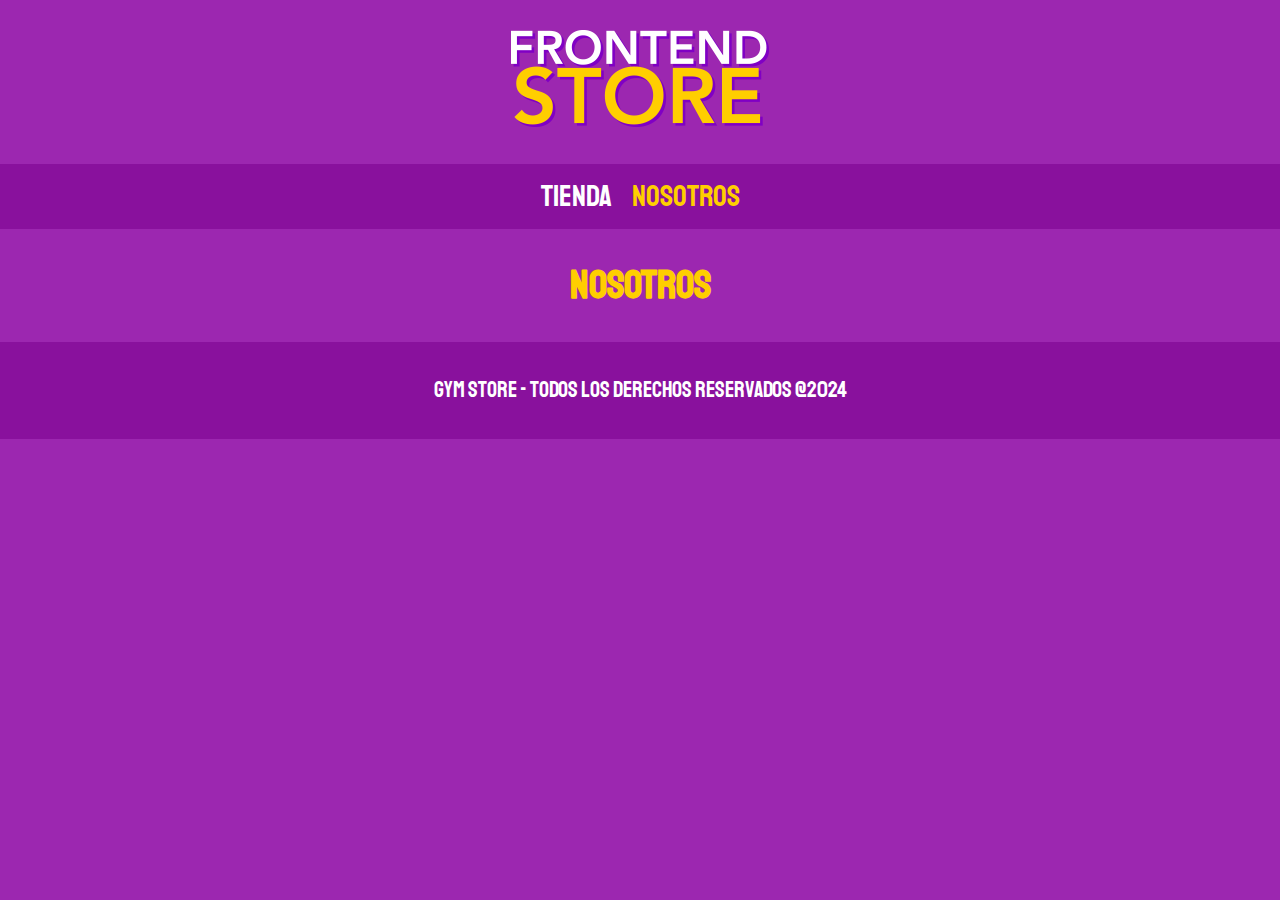
==== about.html @ a355844e "[ADD] Html and Css in the footer and main seccion" ====
<!DOCTYPE html>
<html lang="en">

<head>
    <meta charset="UTF-8">
    <meta http-equiv="X-UA-Compatible" content="IE=edge">
    <meta name="viewport" content="width=device-width, initial-scale=1.0">
    <link rel="stylesheet" href="css/normalize.css">
    <link rel="preconnect" href="https://fonts.googleapis.com">
    <link rel="preconnect" href="https://fonts.gstatic.com" crossorigin>
    <link href="https://fonts.googleapis.com/css2?family=Staatliches&display=swap" rel="stylesheet">
    <link rel="stylesheet" href="css/style.css">
    <title>GymStore</title>
</head>

<body>

    <header class="header">
        <a href=" index.html">
            <img class="header__logo" src="img/logo.png" alt="Logotipo">
        </a>
    </header>

    <nav class="navbar">
        <a class="navbar__link" href="index.html">Tienda</a>
        <a class="navbar__link navbar__link--active" href="about.html">Nosotros</a>
    </nav>

    <main class="container">
        <h1>Nosotros</h1>

    </main>

    <footer class="footer">
        <p class="footer__text">Gym Store - Todos los derechos Reservados @2024</p>
    </footer>

</body>

</html>
---- css/style.css ----
:root{
    --primary-color: #9c27b0;
    --primary-color-dark: #89119D;
    --secondary-color: #FFCE00;
    --secondary-color-dark: rgb(233,287,2);
    --just-white: #fff;
    --just-black: #000;

    --font-family: 'Staatliches', cursive;
}

*, *:before, *:after{
    box-sizing: inherit;
}

html{
    box-sizing: border-box;
    font-size: 62.5%;
}

/*---Globales---*/
body{
    background-color: var(--primary-color);
    font-size: 1.5rem;
    line-height: 1.5;
}

p{
    font-size: 1.8rem;
    font-family: Arial, Helvetica, sans-serif;
    color: var(--just-white);
}

a{
    text-decoration: none;
}

img{
    max-width: 100%;
}

.container{
    max-width: 120rem;
    margin: 0 auto;
}

h1,h2,h3{
    text-align: center;
    color: var(--secondary-color);
    font-family: var(--font-family);
}

h1{
    font-size: 4rem;
}

h2{
    font-size: 3.2rem;
}

h3{
    font-size: 2.4rem;
}

/*----Header----*/

.header{
    display: flex;
    justify-content: center;
}

.header__logo{
    margin: 3rem 0;
}

.navbar{
    background-color: var(--primary-color-dark);
    padding: 1rem 0;
    display: flex;
    justify-content: center;
    gap: 2rem;
}

.navbar__link{
    font-family: var(--font-family);
    color: var(--just-white);
    font-size: 3rem;
}

.navbar__link:last-of-type{
    margin-right: 0;
}

.navbar__link:hover,
.navbar__link--active{
    color: var(--secondary-color);
}

/**/
.grid{
    display: grid;
    grid-template-columns: repeat(2, 1fr);
    gap: 2rem;
}

@media(min-width: 738px){
    .grid{
        display: grid;
        grid-template-columns: repeat(3, 1fr);
    }
}

/*----- Productos -----*/

.producto{
    background-color: var(--primary-color-dark);
    padding: 1rem;
}

.producto__imagen{
    width: 100%;
}

.producto__info{
    
}

.producto__nombre{
    font-size: 4rem;
}

.producto__precio{
    font-size: 2.8rem;
    color: var(--secondary-color);
}

.producto__nombre,
.producto__precio{
    font-family: var(--font-family);
    margin: 1rem 0;
    text-align: center;
    line-height: 1.2;
}





/* ----- Footer -----*/
.footer{
    background-color: var(--primary-color-dark);
    padding: 1rem 0;
    margin-top: 2rem;
}

.footer__text{
    text-align: center;
    font-family: var(--font-family);
    font-size: 2.2rem;
}
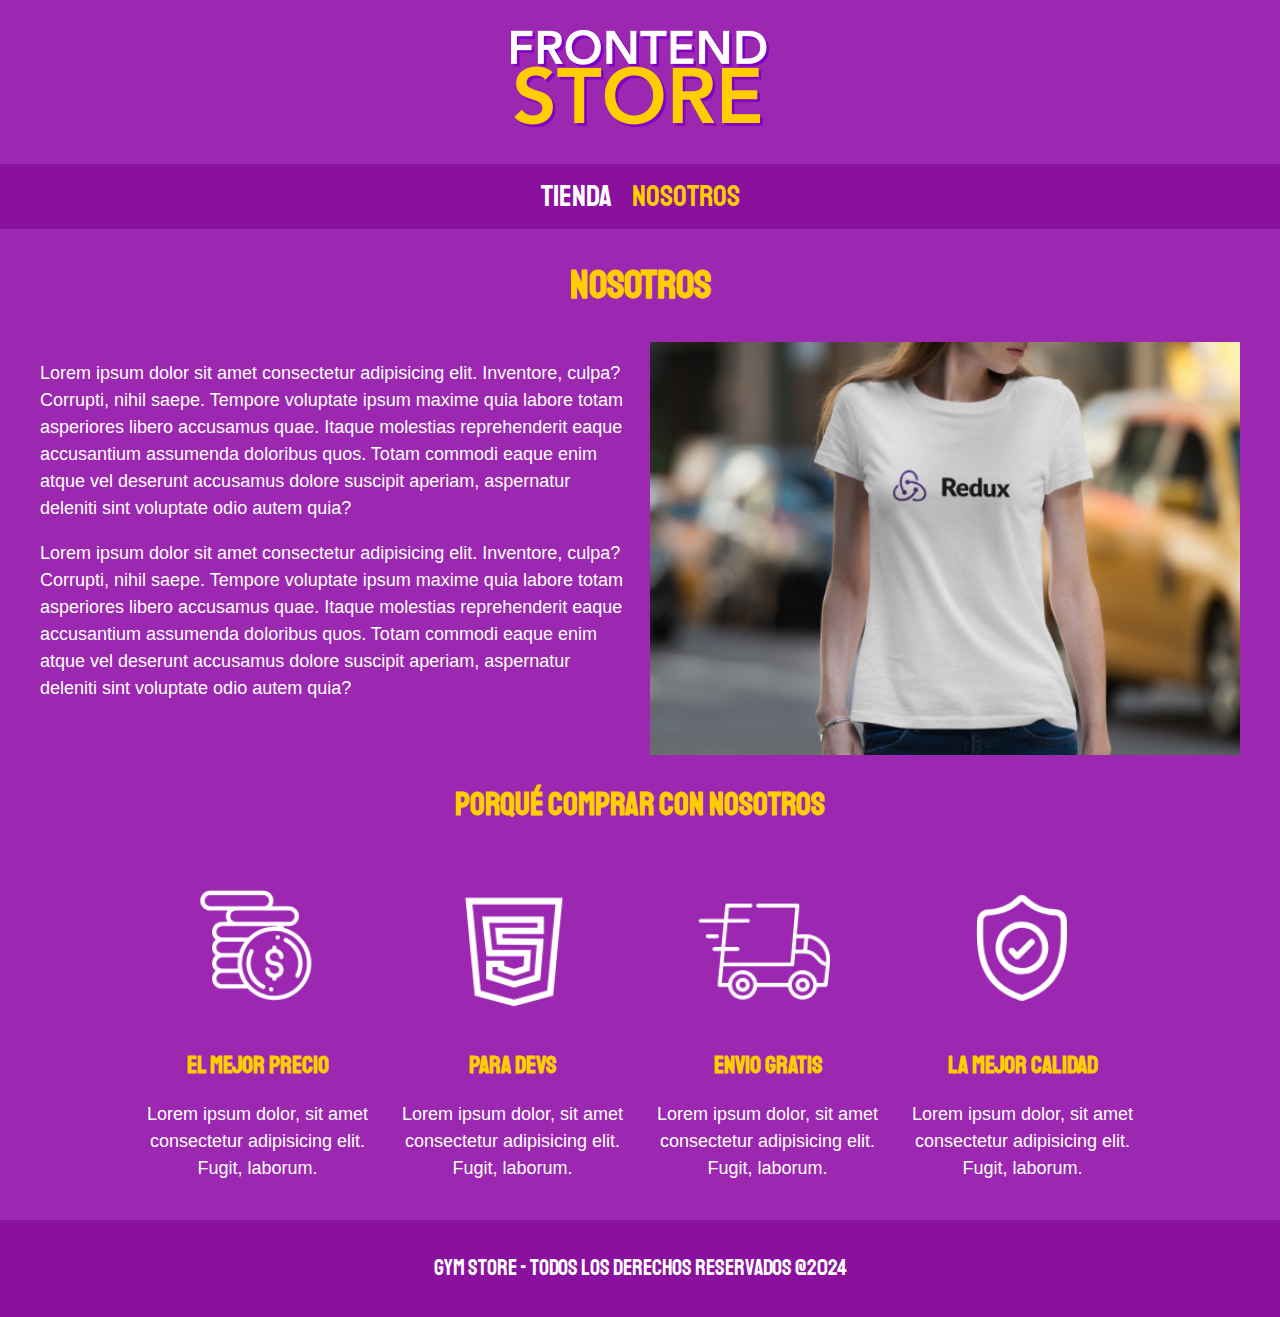
==== commit c9be634c: "[ADD] Page products and us finalized" ====
--- a/about.html
+++ b/about.html
@@ -29,7 +29,63 @@
     <main class="container">
         <h1>Nosotros</h1>
 
+        <section class="nosotros">
+            <div class="nosotros__contenido">
+                <p>
+                    Lorem ipsum dolor sit amet consectetur adipisicing elit. Inventore, culpa? Corrupti, nihil saepe.
+                    Tempore voluptate ipsum maxime quia labore totam asperiores libero accusamus quae. Itaque molestias
+                    reprehenderit eaque accusantium assumenda doloribus quos. Totam commodi eaque enim atque vel
+                    deserunt
+                    accusamus dolore suscipit aperiam, aspernatur deleniti sint voluptate odio autem quia?
+                </p>
+                <p>
+                    Lorem ipsum dolor sit amet consectetur adipisicing elit. Inventore, culpa? Corrupti, nihil saepe.
+                    Tempore voluptate ipsum maxime quia labore totam asperiores libero accusamus quae. Itaque molestias
+                    reprehenderit eaque accusantium assumenda doloribus quos. Totam commodi eaque enim atque vel
+                    deserunt
+                    accusamus dolore suscipit aperiam, aspernatur deleniti sint voluptate odio autem quia?
+                </p>
+
+            </div>
+            <img class="nosotros__imagen" src="img/nosotros.jpg" alt="">
+        </section>
+
+
     </main>
+
+    <section class="contenedor comprar">
+
+        <h2 class="comprar_titulo">Porqué Comprar con Nosotros</h2>
+
+        <div class="bloques">
+
+            <div class="bloque">
+                <img src="img/icono_1.png" alt="Porque Comprar">
+                <h3 class="bloque__titulo">El Mejor Precio</h3>
+                <p>Lorem ipsum dolor, sit amet consectetur adipisicing elit. Fugit, laborum.</p>
+            </div>
+
+            <div class="bloque">
+                <img src="img/icono_2.png" alt="Porque Comprar">
+                <h3 class="bloque__titulo">Para Devs</h3>
+                <p>Lorem ipsum dolor, sit amet consectetur adipisicing elit. Fugit, laborum.</p>
+            </div>
+
+            <div class="bloque">
+                <img src="img/icono_3.png" alt="Porque Comprar">
+                <h3 class="bloque__titulo">Envio Gratis</h3>
+                <p>Lorem ipsum dolor, sit amet consectetur adipisicing elit. Fugit, laborum.</p>
+            </div>
+
+            <div class="bloque">
+                <img src="img/icono_4.png" alt="Porque Comprar">
+                <h3 class="bloque__titulo">La mejor calidad</h3>
+                <p>Lorem ipsum dolor, sit amet consectetur adipisicing elit. Fugit, laborum.</p>
+            </div>
+
+        </div>
+
+    </section>
 
     <footer class="footer">
         <p class="footer__text">Gym Store - Todos los derechos Reservados @2024</p>
--- a/css/style.css
+++ b/css/style.css
@@ -36,7 +36,7 @@
 }
 
 img{
-    max-width: 100%;
+    width: 100%;
 }
 
 .container{
@@ -117,14 +117,6 @@
     padding: 1rem;
 }
 
-.producto__imagen{
-    width: 100%;
-}
-
-.producto__info{
-    
-}
-
 .producto__nombre{
     font-size: 4rem;
 }
@@ -140,6 +132,119 @@
     margin: 1rem 0;
     text-align: center;
     line-height: 1.2;
+}
+
+
+/*---- Graficos ----*/
+.grafico{
+    min-height: 30rem;
+    background-repeat: no-repeat;
+    background-size: cover;
+    grid-column: 1 / 3;
+}
+
+.grafico--camisas{
+    grid-row: 2 / 3;
+    background-image: url('../img/grafico1.jpg');
+}
+
+.grafico--node{
+    background-image: url('../img/grafico2.jpg');
+    grid-row: 8 / 9;
+}
+
+@media(min-width: 768px){
+    .grafico--node{
+        grid-row: 5 / 6;
+        grid-column: 2 / 4;   
+    }
+}
+
+
+/*------Nosotros ------*/
+.nosotros{
+    display: grid;
+    grid-template-rows: repeat(2, auto);
+}
+
+.nosotros__imagen{
+    grid-row: 1 / 3;
+}
+
+@media(min-width: 768px){
+    .nosotros{
+        grid-template-columns: repeat(2, 1fr);
+        column-gap: 2rem;
+    }
+    .nosotros__imagen{
+        grid-column: 2 / 3;
+    }
+}
+
+
+/*----Bloques ----*/
+.bloques{
+    margin: 0 auto;
+    display: grid;
+    grid-template-columns: repeat(2,1fr);
+    gap: 2rem;
+}
+
+.bloque{
+    text-align: center;
+}
+
+.bloque__titulo{
+    margin: 0;
+}
+
+@media(min-width: 768px){
+    .bloques{
+        grid-template-columns: repeat(4,1fr);
+        width: 100rem;
+    }
+}
+
+
+/*Pagina del producto*/
+@media(min-width: 768px){
+    .camisas{
+        display: grid;
+        grid-template-columns: repeat(2, 1fr);
+        column-gap: 2rem;
+    }
+
+}
+
+.formulario{
+    display: grid;
+    grid-template-columns: repeat(2, 1fr);
+    gap: 2rem;
+}
+
+.formulario__campo{
+    border: 1rem solid var(--primary-color-dark);
+    background-color: transparent;
+    color: var(--just-white);
+    font-size: 2rem;
+    font-family: Arial, Helvetica, sans-serif;
+    padding: 2rem;
+    appearance: none;
+}
+
+.formulario__submit{
+    background-color: var(--secondary-color);
+    border: none;
+    font-size: 2rem;
+    font-family: var(--font-family);
+    padding: 2rem;
+    transition: background-color .3s ease;
+    grid-column: 1 / 3;
+}
+
+.formulario__submit:hover{
+    cursor: pointer;
+    background-color: var(--secondary-color-dark);
 }
 
 
